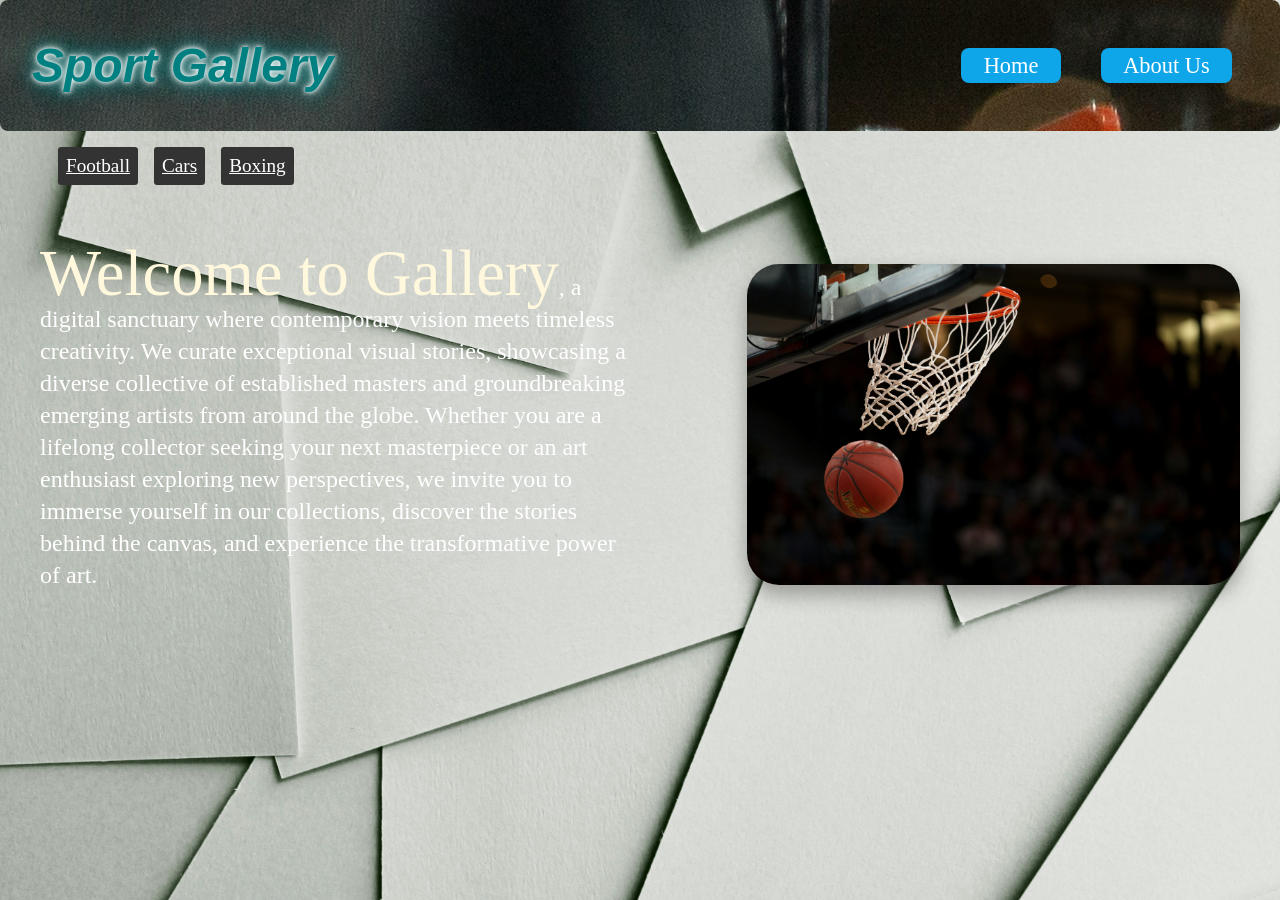
==== Sport Gallery (html-css)/index.html @ b863f112 "Add files via upload" ====
<!DOCTYPE html>
<html>
    <head>
        <title>website</title>
        <meta name="viewport" content="width=device-width, initial-scale=1.0" >
    </head>
    <style>
        *{
            margin: 0;
            padding: 0;
        }
        body{
            background-image: url("background.jpg");
            background-attachment: fixed;
            background-position: center;
            background-size: cover;
            background-repeat: no-repeat;
            margin: 0;
            
            color:#333;
        }
        .navigation{
            display: flex;
            justify-content: space-between;
            align-items: center;
            background-color:#0f172a;
            border: none;
            border-radius: 0.5rem;
            background-image: url("s.jpg");
            padding: 2rem;
            
        }
        .navigation span{
            font-size: 3rem;
            color:teal;
            text-shadow: 0 0 4px #fff, 
                 0 0 10px #fff, 
                 0 0 20px teal, 
                 0 0 30px teal;;
            font-style: italic;
            font-weight: bold;
            font-family:'Trebuchet MS', 'Lucida Sans Unicode', 'Lucida Grande', 'Lucida Sans', Arial, sans-serif;
        }
        .links{
            display: flex;
            justify-content: center;
            align-items: center;
            padding: 1rem;
            gap: 2.5rem;
            
        }
        .navigation a{
            text-decoration: none;
            font-size: 1.4rem;
            background-color:#0ea5e9;
            color:white;
            border: none;
            border-radius: 0.5rem;
            line-height: 1rem;
            padding: 0.6rem 1.4rem;
            

        }
        .main{
            display: flex;
            justify-content: center;
            align-items: center;
            margin: 2rem auto;
            max-width: 1200px;
            gap: 1rem;
            padding: 2.5rem 0;
        }
        .c-container{
            max-width: 1000px;
            margin: 0 1rem ;
            padding: 0 10px;
        }
        .catagory{
            display:flex;
            justify-content: left;
            align-items: center;
            margin: 1rem 2rem;
            gap:1rem;
            text-decoration: none;
        }
        .catagory a{
            font-size: 1.2rem;
            color: white;
            border: none;
            border-radius: 0.2rem;
            background-color:#333;
            padding:0.5rem;
        }
        .main p{
            flex:1.2;
            line-height: 2.5rem;
            color: white;
            margin-right: 100px;
        }
        .image{
            display: flex;
            flex: 1;
            justify-content: center
        }
        .main span{
            font-size: 4.04rem;
            color:cornsilk;
        }
        .main p{
            flex: 1.2;
            font-size: 1.5rem;
            line-height: 2rem;
            text-align: left;
            color: white;
        }
        
        .image img{
            width: 100%;
            height: auto;
            max-width: 1200px;
            border-radius: 2rem;
            box-shadow: 0 10px 20px rgba(0,0,0,0.3);
        }
    </style>
    <body>
        <header>
            <nav class="navigation">
                <span>Sport Gallery</span>
                <div class="links">
               
                    <a href="index.html">Home</a>
                    <a href="about.html">About Us</a>
                
                </div>
            </nav>
        </header>
        <div class="c-container">
            <nav class="catagory">
                <a href="futy.html">Football</a>
                <a href="car.html">Cars</a>
                <a href="boxing.html">Boxing</a>
            </nav>
        </div>
        <main class="main">
            <p><span>Welcome to Gallery</span>, a digital sanctuary where contemporary vision meets timeless creativity. We curate exceptional visual stories, showcasing a diverse collective of established masters and groundbreaking emerging artists from around the globe. Whether you are a lifelong collector seeking your next masterpiece or an art enthusiast exploring new perspectives, we invite you to immerse yourself in our collections, discover the stories behind the canvas, and experience the transformative power of art.</p>
            <div class="image">
                <img src="s.jpg" alt="explore more">
            </div>
        </main>
    </body>
</html>
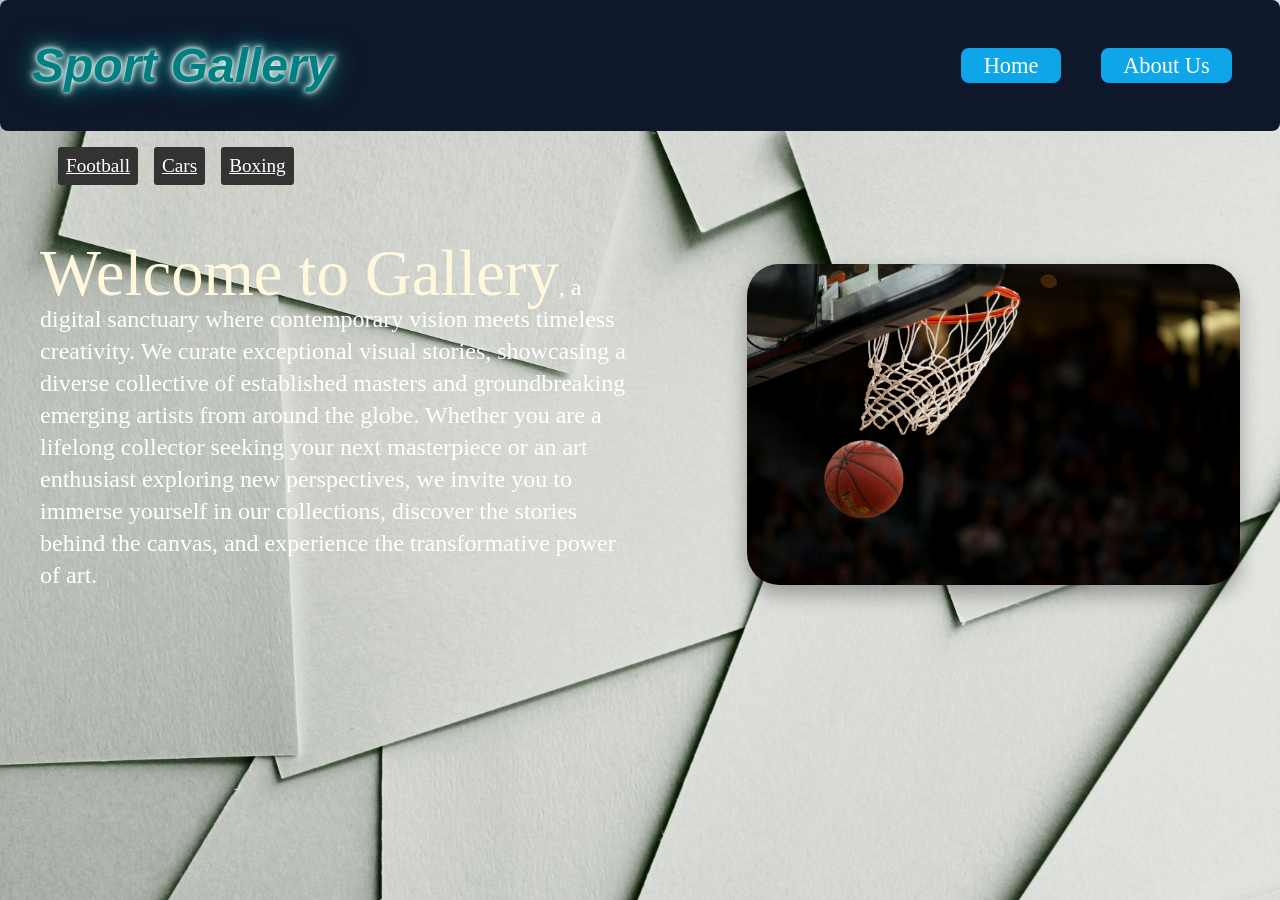
==== commit 41015153: "Add files via upload" ====
--- a/Sport Gallery (html-css)/index.html
+++ b/Sport Gallery (html-css)/index.html
@@ -10,7 +10,7 @@
             padding: 0;
         }
         body{
-            background-image: url("background.jpg");
+            background-image: url("backgrounds/background.jpg");
             background-attachment: fixed;
             background-position: center;
             background-size: cover;
@@ -144,7 +144,7 @@
         <main class="main">
             <p><span>Welcome to Gallery</span>, a digital sanctuary where contemporary vision meets timeless creativity. We curate exceptional visual stories, showcasing a diverse collective of established masters and groundbreaking emerging artists from around the globe. Whether you are a lifelong collector seeking your next masterpiece or an art enthusiast exploring new perspectives, we invite you to immerse yourself in our collections, discover the stories behind the canvas, and experience the transformative power of art.</p>
             <div class="image">
-                <img src="s.jpg" alt="explore more">
+                <img src="backgrounds/s.jpg" alt="explore more">
             </div>
         </main>
     </body>
